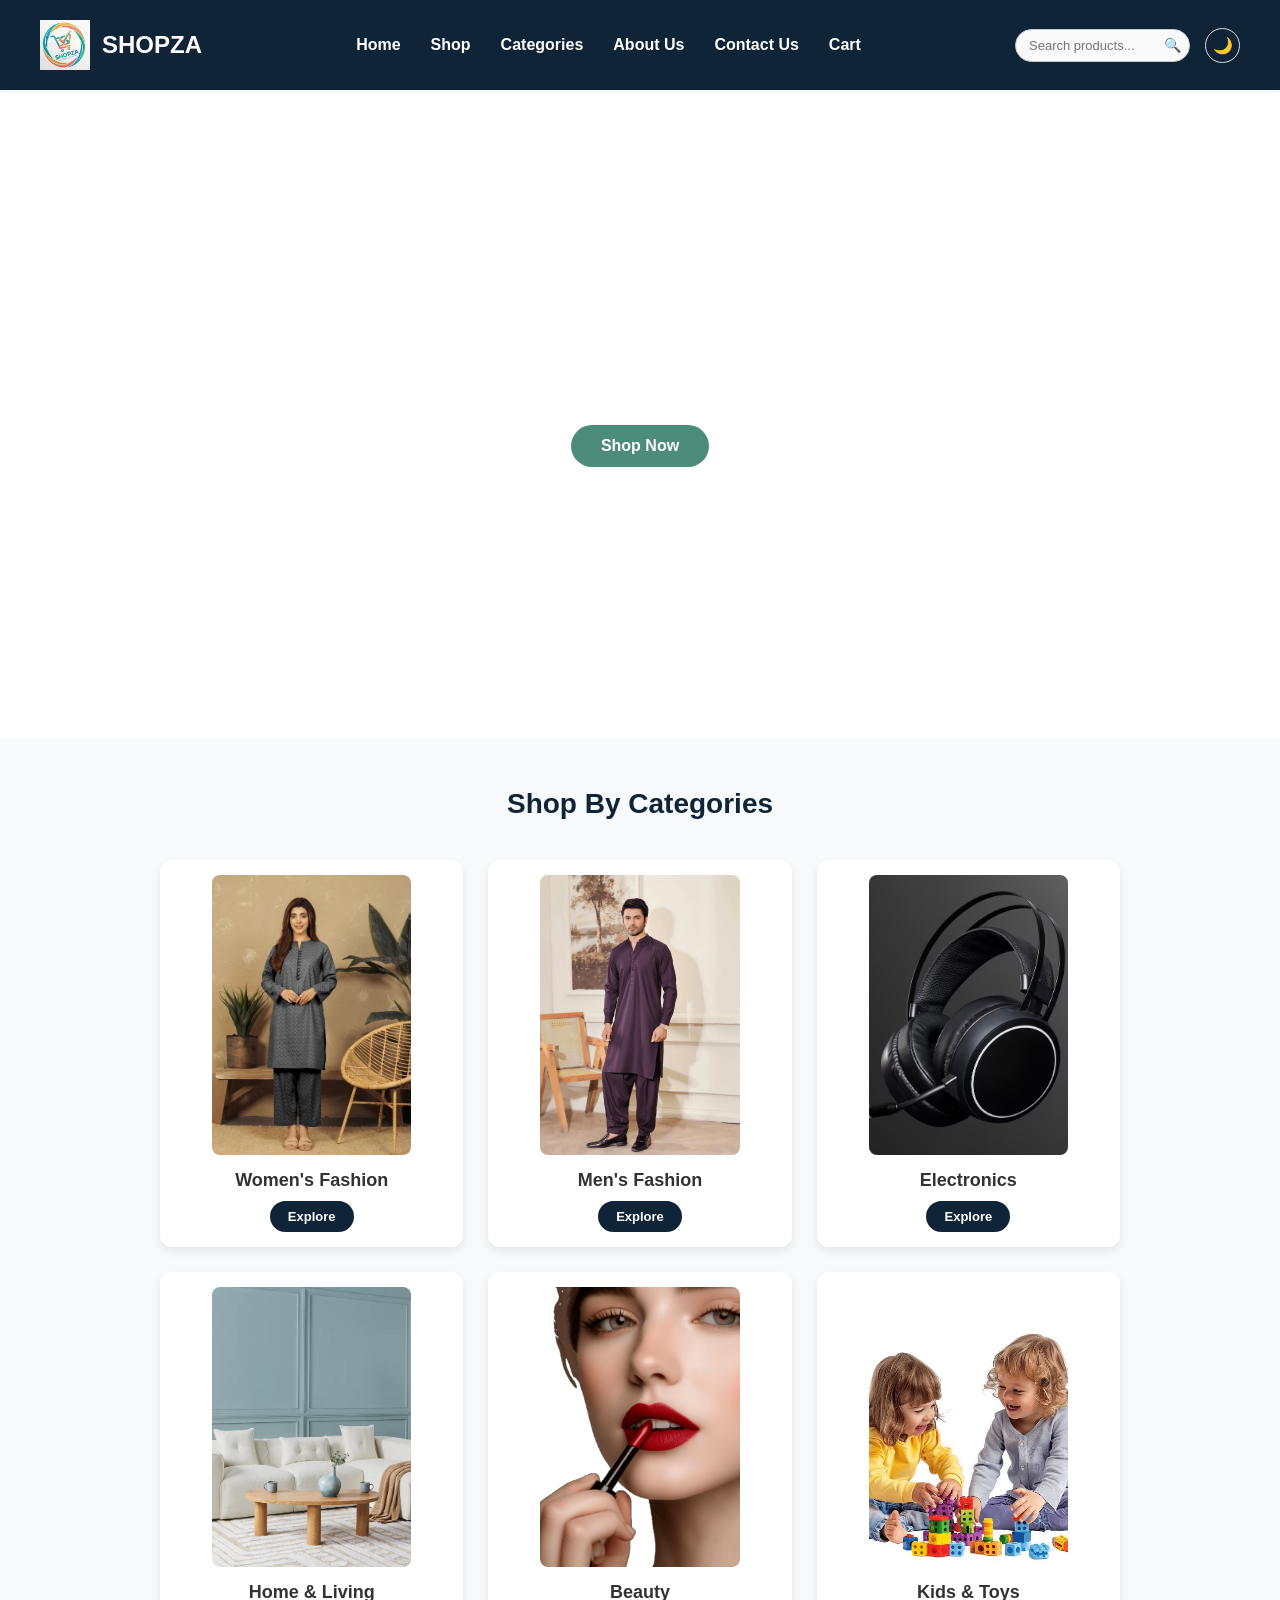
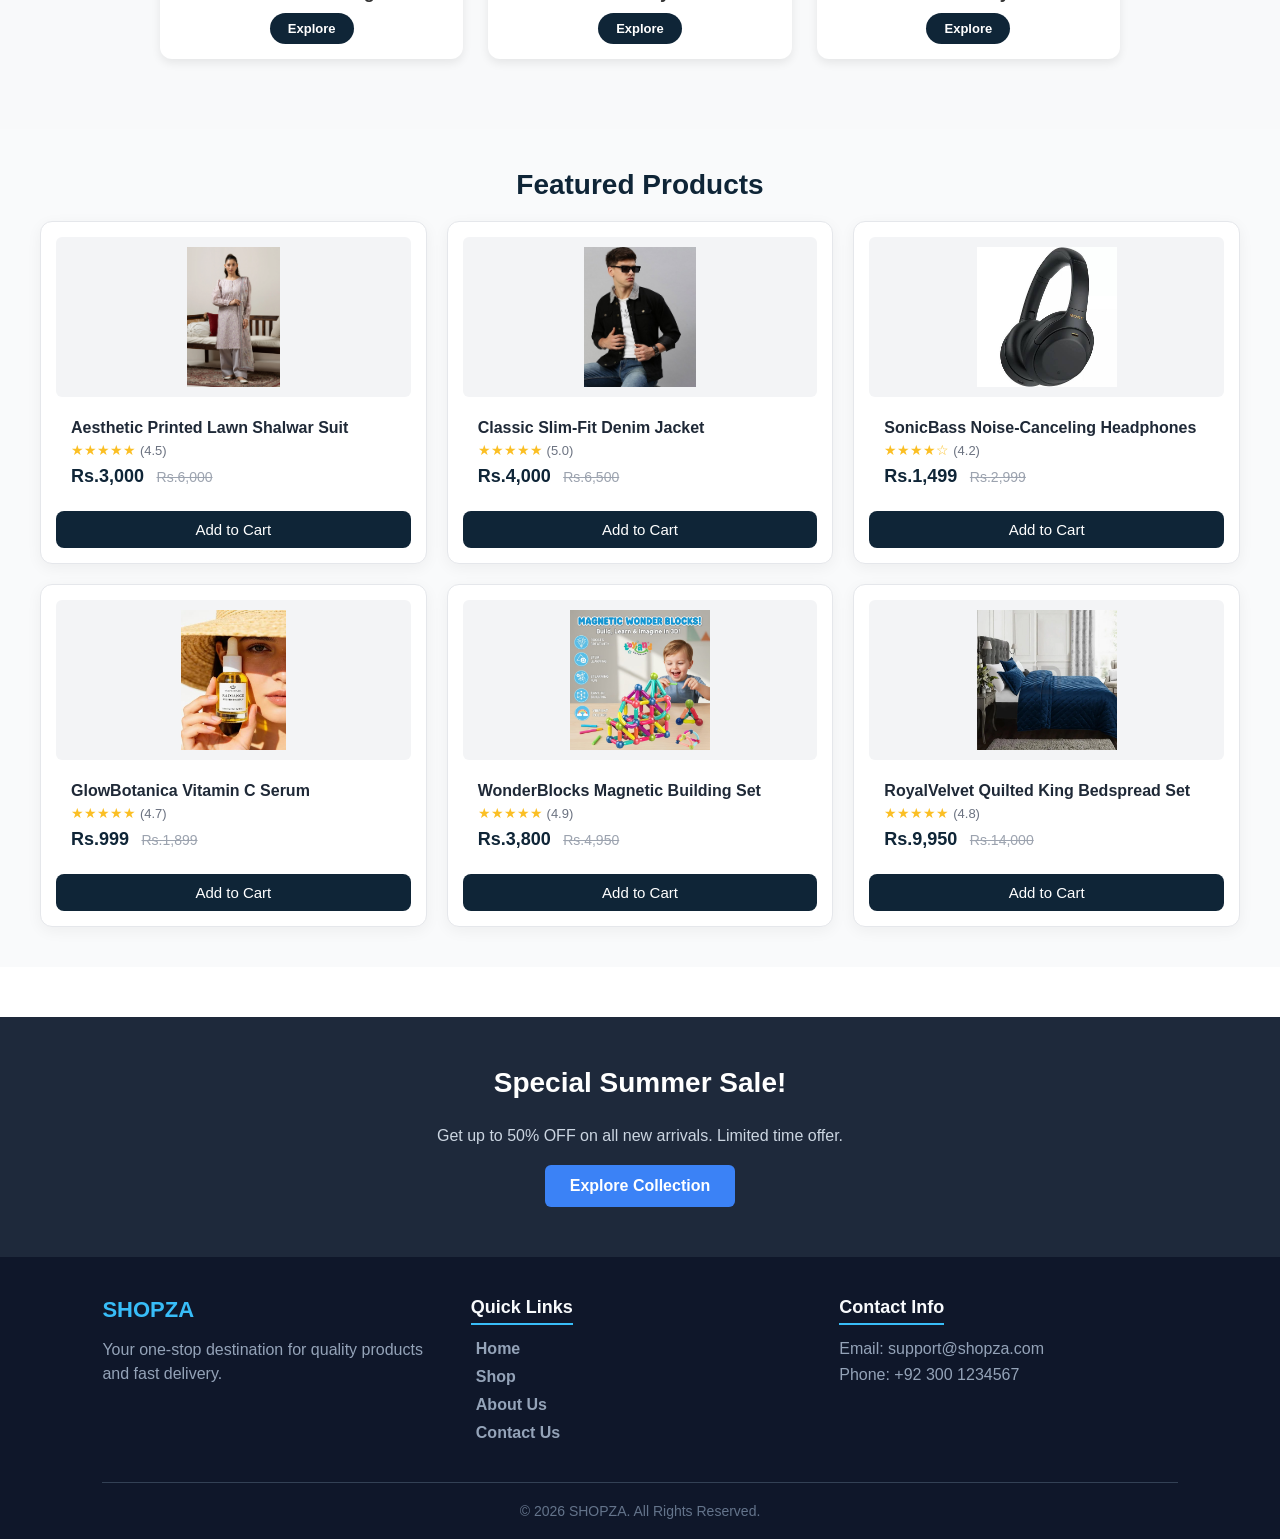
==== index.html @ 0bf4da00 "Add files via upload" ====
<! DOCTYPE html>
<html lang="en">
    <head>
<meta charset="UTF-8">
  <meta name="viewport" content="width=device-width, initial-scale=1.0">
   <title> Online Shopping Website</title>
  <link rel="stylesheet" href="style.css">
  </head>
  <body>
    <header>
        <div id="header">
        <div class="logo-container"> <img src="./Pictures/logo1.jpg" alt="" width="50px" height="50px">
         <h3 id="logo-name">SHOPZA</h3>
        </div>
        <!-- Navbar Code -->
<nav class="navbar">
    <div class="nav-links">
        <a href="index.html">Home</a>
<a href="shop/shop.html">Shop</a>
        
        <!-- Dropdown Menu -->
        <div class="dropdown">
            <a href="#" class="dropbtn">Categories</a>
            <div class="dropdown-content">
                <a href="shop/shop.html?category=women">Women Fashion</a>
<a href="shop/shop.html?category=men">Men Fashion</a>
<a href="shop/shop.html?category=electronics">Electronics</a>
<a href="shop/shop.html?category=home">Home and Living</a>
<a href="shop/shop.html?category=beauty">Beauty</a>
<a href="shop/shop.html?category=kids">Kids & Toys</a>
            </div>
        </div>

        <a href="about/about.html">About Us</a>
<a href="contact/contact.html">Contact Us</a>
<a href="cart/cart.html">Cart</a>
    </div>
</nav>
             
            

        <div class="nav-actions">
        <div class="search-box">
            <input type="text" placeholder="Search products...">
            <button type="button">🔍</button>
        </div>
        <button id="theme-toggle" class="theme-btn">🌙</button>
        
    </div>
    </header>
    <br>
       <section class="hero-slider">
        <div class="slide" style="background-image: url('Pictures/hero_image2.png');"></div>
        <div class="slide" style="background-image: url('Pictures/slider.jfif');"></div>
        
        <div class="hero-content">
            <h1>Welcome to SHOPZA</h1>
            <p>Explore top trends in Fashion, Electronics, Beauty, Home & Toys.</p>
            <a href="shop/shop.html" class="hero-btn">Shop Now</a>
        </div>
    </section>
        <!-- Featured Categories Section -->
<section class="categories-section">
    <h2 class="section-title">Shop By Categories</h2>
    <div class="categories-container">
        
        <div class="category-card">
            <img src="Pictures/women fashion.webp" alt="">
            <h3>Women's Fashion</h3>
            <a href="shop/shop.html" class="cat-btn">Explore</a>
        </div>

        <div class="category-card">
            <img src="./Pictures/men fashion.webp" alt="Men Fashion">
            <h3>Men's Fashion</h3>
            <a href="shop/shop.html" class="cat-btn">Explore</a>
        </div>

        <div class="category-card">
            <img src="./Pictures/black-headphones-digital-device_53876-96805.png" alt="Electronics">
            <h3>Electronics</h3>
            <a href="shop/shop.html" class="cat-btn">Explore</a>
        </div>

        <div class="category-card">
            <img src="./Pictures/home.webp" alt="Home and Living">
            <h3>Home & Living</h3>
            <a href="shop/shop.html" class="cat-btn">Explore</a>
        </div>

        <div class="category-card">
            <img src="./Pictures/beauty2.png" alt="Beauty">
            <h3>Beauty</h3>
            <a href="shop/shop.html" class="cat-btn">Explore</a>
        </div>

        <div class="category-card">
            <img src="./Pictures/kids and toys.jfif" alt="Kids & Toys">
            <h3>Kids & Toys</h3>
            <a href="shop/shop.html" class="cat-btn">Explore</a>
        </div>

    </div>
</section>

<!-- Featured Products Section -->
<section class="products-section">
    <h2 class="section-title">Featured Products</h2>
    <div class="products-container">
        
        <!-- Product Card 1 -->
        <div class="product-card" id="product-1">
            <img src="./Pictures/women kurti2.webp" alt="">
            <div class="product-info">
                <h3>Aesthetic Printed Lawn Shalwar Suit</h3>
                <p class="rating">★★★★★ <span>(4.5)</span></p>
                <div class="price-box">
                    <span class="price">Rs.3,000</span>
                    <span class="old-price">Rs.6,000</span>
                </div>
            </div>
            <button class="add-to-cart-btn add-btn" onclick="addToCart('product-1')">Add to Cart</button>
            <div class="counter-control" style="display: none; align-items: center; justify-content: space-between; background: #0f2537; border-radius: 8px; padding: 5px 10px; margin-top: 10px;">
                <button onclick="updateQty('product-1', -1)" style="background: none; border: none; color: #fff; font-size: 18px; cursor: pointer;">-</button>
                <span class="qty" style="font-weight: bold; font-size: 16px; color: #fff;">1</span>
                <button onclick="updateQty('product-1', 1)" style="background: none; border: none; color: #fff; font-size: 18px; cursor: pointer;">+</button>
            </div>
        </div>

        <!-- Product Card 2 -->
        <div class="product-card" id="product-2">
            <img src="./Pictures/men jacket.jpg" alt="">
            <div class="product-info">
                <h3>Classic Slim-Fit Denim Jacket</h3>
                <p class="rating">★★★★★ <span>(5.0)</span></p>
                <div class="price-box">
                    <span class="price">Rs.4,000</span>
                    <span class="old-price">Rs.6,500</span>
                </div>
            </div>
            <button class="add-to-cart-btn add-btn" onclick="addToCart('product-2')">Add to Cart</button>
            <div class="counter-control" style="display: none; align-items: center; justify-content: space-between; background: #0f2537; border-radius: 8px; padding: 5px 10px; margin-top: 10px;">
                <button onclick="updateQty('product-2', -1)" style="background: none; border: none; color: #fff; font-size: 18px; cursor: pointer;">-</button>
                <span class="qty" style="font-weight: bold; font-size: 16px; color: #fff;">1</span>
                <button onclick="updateQty('product-2', 1)" style="background: none; border: none; color: #fff; font-size: 18px; cursor: pointer;">+</button>
            </div>
        </div>

        <!-- Product Card 3 -->
        <div class="product-card" id="product-3">
            <img src="./Pictures/headphone.jfif" alt="">
            <div class="product-info">
                <h3>SonicBass Noise-Canceling Headphones</h3>
                <p class="rating">★★★★☆ <span>(4.2)</span></p>
                <div class="price-box">
                    <span class="price">Rs.1,499</span>
                    <span class="old-price">Rs.2,999</span>
                </div>
            </div>
            <button class="add-to-cart-btn add-btn" onclick="addToCart('product-3')">Add to Cart</button>
            <div class="counter-control" style="display: none; align-items: center; justify-content: space-between; background: #0f2537; border-radius: 8px; padding: 5px 10px; margin-top: 10px;">
                <button onclick="updateQty('product-3', -1)" style="background: none; border: none; color: #fff; font-size: 18px; cursor: pointer;">-</button>
                <span class="qty" style="font-weight: bold; font-size: 16px; color: #fff;">1</span>
                <button onclick="updateQty('product-3', 1)" style="background: none; border: none; color: #fff; font-size: 18px; cursor: pointer;">+</button>
            </div>
        </div>

        <!-- Product Card 4 -->
        <div class="product-card" id="product-4">
            <img src="./Pictures/serum.jfif" alt="">
            <div class="product-info">
                <h3>GlowBotanica Vitamin C Serum</h3>
                <p class="rating">★★★★★ <span>(4.7)</span></p>
                <div class="price-box">
                    <span class="price">Rs.999</span>
                    <span class="old-price">Rs.1,899</span>
                </div>
            </div>
            <button class="add-to-cart-btn add-btn" onclick="addToCart('product-4')">Add to Cart</button>
            <div class="counter-control" style="display: none; align-items: center; justify-content: space-between; background: #0f2537; border-radius: 8px; padding: 5px 10px; margin-top: 10px;">
                <button onclick="updateQty('product-4', -1)" style="background: none; border: none; color: #fff; font-size: 18px; cursor: pointer;">-</button>
                <span class="qty" style="font-weight: bold; font-size: 16px; color: #fff;">1</span>
                <button onclick="updateQty('product-4', 1)" style="background: none; border: none; color: #fff; font-size: 18px; cursor: pointer;">+</button>
            </div>
        </div>

        <!-- Product Card 5 -->
        <div class="product-card" id="product-5">
            <img src="./Pictures/magnet toy.jpg" alt="">
            <div class="product-info">
                <h3>WonderBlocks Magnetic Building Set</h3>
                <p class="rating">★★★★★ <span>(4.9)</span></p>
                <div class="price-box">
                    <span class="price">Rs.3,800</span>
                    <span class="old-price">Rs.4,950</span>
                </div>
            </div>
            <button class="add-to-cart-btn add-btn" onclick="addToCart('product-5')">Add to Cart</button>
            <div class="counter-control" style="display: none; align-items: center; justify-content: space-between; background: #0f2537; border-radius: 8px; padding: 5px 10px; margin-top: 10px;">
                <button onclick="updateQty('product-5', -1)" style="background: none; border: none; color: #fff; font-size: 18px; cursor: pointer;">-</button>
                <span class="qty" style="font-weight: bold; font-size: 16px; color: #fff;">1</span>
                <button onclick="updateQty('product-5', 1)" style="background: none; border: none; color: #fff; font-size: 18px; cursor: pointer;">+</button>
            </div>
        </div>

        <!-- Product Card 6 (Bed / Home Living) -->
        <div class="product-card" id="product-6">
            <img src="./Pictures/bed.webp" alt="">
            <div class="product-info">
                <h3>RoyalVelvet Quilted King Bedspread Set</h3>
                <p class="rating">★★★★★ <span>(4.8)</span></p>
                <div class="price-box">
                    <span class="price">Rs.9,950</span>
                    <span class="old-price">Rs.14,000</span>
                </div>
            </div>
            <button class="add-to-cart-btn add-btn" onclick="addToCart('product-6')">Add to Cart</button>
            <div class="counter-control" style="display: none; align-items: center; justify-content: space-between; background: #0f2537; border-radius: 8px; padding: 5px 10px; margin-top: 10px;">
                <button onclick="updateQty('product-6', -1)" style="background: none; border: none; color: #fff; font-size: 18px; cursor: pointer;">-</button>
                <span class="qty" style="font-weight: bold; font-size: 16px; color: #fff;">1</span>
                <button onclick="updateQty('product-6', 1)" style="background: none; border: none; color: #fff; font-size: 18px; cursor: pointer;">+</button>
            </div>
        </div>

    </div>
</section>
<section class="promo-banner">
    <div class="promo-content">
        <h2>Special Summer Sale!</h2>
        <br>
        <p>Get up to 50% OFF on all new arrivals. Limited time offer.</p>
        <a href="shop/shop.html" class="promo-btn">Explore Collection</a>
    </div>
</section>
<footer class="footer">
    <div class="footer-container">
        <div class="footer-about">
            <h3>SHOPZA</h3>
            <p>Your one-stop destination for quality products and fast delivery.</p>
        </div>
        <div class="footer-links">
            <h4>Quick Links</h4>
            <ul>
                <li><a href="index.html">Home</a></li>
<li><a href="shop/shop.html">Shop</a></li>
<li><a href="about/about.html">About Us</a></li>
<li><a href="contact/contact.html">Contact Us</a></li>
            </ul>
        </div>
        <div class="footer-contact">
            <h4>Contact Info</h4>
            <p>Email: support@shopza.com</p>
            <p>Phone: +92 300 1234567</p>
        </div>
    </div>
    <div class="footer-bottom">
        <p>&copy; 2026 SHOPZA. All Rights Reserved.</p>
    </div>
</footer>



<script src="script.js"></script>

</body>
</html>
---- style.css ----
*{
    margin: 0;
    padding: 0;
    box-sizing: border-box;
}


body{
    font-family: Arial, Helvetica, sans-serif;
    margin: 0;
    padding: 0;
   
}
#header{
    background-color: #0F2537;
    color: black;
    width: 100%;
    height: 90px;
    align-items: center;
    display: flex;
    justify-content: space-between;
    padding: 0 40px;
    box-shadow: 0 2px 5px rgba(0,0,0,0.05);
}
#logo-name{
    margin: 0;
    color:#fffbfd;
    font-size: 24px;
    font-weight: bold;
}
.nav-links {
  display: flex;
  align-items: center;
  gap: 20px;
}

#h3{
    margin: 10;
    text-align: left;
    color: rgb(253, 252, 252);
}
.logo-container{
    display: flex;
    align-items: center;
    gap: 12px;
}

.nav-bar{
   
    display: flex;
    align-items: center;
}
a{
    text-decoration: none;
    color: rgb(254, 253, 253);
    padding: 5px;
    font-weight: 700;
    
}
a:hover{
    color:#4D8B7A;
}
.dropdown{
    display: inline-block;
    position: relative;
}
.dropdown-content{
    display: none;
    position: absolute;
    top: 100%;
    left: 0;
    background-color: #ffffff;
    min-width: 180px;
    box-shadow: 0px 8px 16px rgba( 0 0 0 0.15);
    z-index: 100;
    border-radius: 4px;
}
.dropdown-content a{
    display: block;
    padding: 10px 15px;
    color: #212529;
    font-weight: 500;
    white-space: nowrap;
}
.dropdown:hover .dropdown-content{
    display: block;
}
 .dropdown-content a:hover{
    background-color: #f8f9fa;
    color: #4D8B7A;
 }
 /* Right actions styling */
.nav-actions {
    display: flex;
    align-items: center;
    gap: 15px;
}

/* Search Box Styling */
.search-box {
    display: flex;
    align-items: center;
    border: 1px solid #ccc;
    border-radius: 20px;
    padding: 3px 8px;
    background-color: #f9f9f9;
}

.search-box input {
    border: none;
    outline: none;
    background: transparent;
    padding: 5px;
    font-size: 13px;
    width: 140px;
}

.search-box button {
    border: none;
    background: transparent;
    cursor: pointer;
    font-size: 14px;
}

/* Theme Toggle Button */
.theme-btn {
    background: none;
    border: 1px solid #ddd;
    border-radius: 50%;
    width: 35px;
    height: 35px;
    cursor: pointer;
    font-size: 16px;
    display: flex;
    align-items: center;
    justify-content: center;
    transition: 0.3s;
}

.theme-btn:hover {
    background-color: #f0f0f0;
}
/* Hero Slider Styles */
.hero-slider {
    position: relative;
    width: 100%;
    height: 70vh;
    overflow: hidden;
    display: flex;
    align-items: center;
    justify-content: center;
}

.hero-slider .slide {
    position: absolute;
    top: 0;
    left: 0;
    width: 100%;
    height: 100%;
    background-size: cover;
    background-position: center;
    opacity: 0;
    animation: fadeSlider 10s infinite;
    z-index: 1;
}

/* Slide Timing */
.hero-slider .slide:nth-child(1) {
    animation-delay: 0s;
}
.hero-slider .slide:nth-child(2) {
    animation-delay: 5s;
}

/* Text ko images ke upar rakhne ke liye */
.hero-slider .hero-content {
    position: relative;
    z-index: 2;
    text-align: center;
    color: #fff;
}

/* Animation Keyframes */
@keyframes fadeSlider {
    0% { opacity: 0; transform: scale(1); }
    10% { opacity: 1; }
    40% { opacity: 1; }
    50% { opacity: 0; transform: scale(1.05); }
    100% { opacity: 0; }
}

.hero-btn {
    background-color: #4D8B7A;
    color: white;
    padding: 12px 30px;
    text-decoration: none;
    font-size: 16px;
    font-weight: bold;
    border-radius: 25px;
    transition: 0.3s ease;
    display: inline-block;
}

.hero-btn:hover {
    background-color: #ffffff;
    color: #0F2537;
}
/* Categories Section Styling */
.categories-section {
    padding: 50px 8%;
    background-color: #f8f9fa;
    text-align: center;
}

.section-title {
    font-size: 28px;
    color: #0f2537;
    margin-bottom: 20px;
}
.categories-container {
    display: grid;
    grid-template-columns: repeat(3, 1fr);
    gap: 25px;
    max-width: 1000px;
    margin: 0 auto;
    padding: 20px;

   
}

.category-card {
    display: flex;
    flex-direction: column;
    align-items: center;
    justify-content: space-between;
    background: #ffffff;
    border-radius: 12px;
    padding: 15px;
    height: 100%;
    box-shadow: 0 4px 10px rgba(0,0,0,0.08);
    transition: transform 0.3s ease, box-shadow 0.3s ease;
}

.category-card:hover {
    transform: translateY(-8px);
    box-shadow: 0 8px 20px rgba(0,0,0,0.15);
}

.category-card img {
    width: 73%;
    height: 280px;
    object-fit: cover;
    
    border-radius: 8px;
}

.category-card h3 {
    font-size: 18px;
    color: #333;
    margin: 15px 0 10px;
}

.cat-btn {
    display: inline-block;
    padding: 8px 18px;
    background-color: #0F2537;
    color: #fff;
    text-decoration: none;
    border-radius: 20px;
    font-size: 13px;
    transition: 0.3s;
}

.cat-btn:hover {
    background-color: #4D8B7A;
}

.products-section {
    padding: 40px 3%;
    background-color: #f9fafb;
    text-align: center;
}
.products-container {
    display: grid;
    grid-template-columns: repeat(3, 1fr);
    gap: 20px;
    max-width: 1200px;
    margin-left: auto;
    margin-right: auto;
}

.product-card {
    background: #ffffff;
    border-radius: 12px;
    overflow: hidden;
    border: 1px solid #e5e7eb;
    box-shadow: 0 4px 15px rgba(0, 0, 0, 0.05);
    transition: transform 0.3s ease, box-shadow 0.3s ease;
    text-align: left;
    padding: 15px;
    display: flex;
    flex-direction: column;
    justify-content: space-between;
}



.product-card:hover {
    transform: translateY(-8px);
    box-shadow: 0 12px 25px rgba(0, 0, 0, 0.12);
}

.product-card img {
    border-radius: 6px;
    width: 100%;
    height: 160px;
    object-fit: contain;
    object-position: center;
    background-color: #f3f4f6;
    padding: 10px;
}

.product-info {
    padding: 12px 15px; /* Padding kam ki hai */
    display: flex;
    flex-direction: column;
    flex-grow: 1;
}

.product-info h3 {
    font-size: 16px;
    color: #1f2937;
    margin: 10px 0 5px 0;
}

.rating {
    font-size: 14px;
    color: #fbbf24;
    margin-bottom: 8px;
}

.rating span {
    color: #6b7280;
    font-size: 13px;
}

.price-box {
    margin-bottom: 12px;
}

.price {
    font-size: 18px;
    font-weight: bold;
    color: #0f2537;
    margin-right: 8px;
}

.old-price {
    font-size: 14px;
    text-decoration: line-through;
    color: #9ca3af;
}

.add-to-cart-btn {
    width: 100%;
    background-color: #0f2537;
    color: #ffffff;
    border: none;
    border-radius: 8px;
    padding: 10px;
    font-size: 15px;
    cursor: pointer;
    transition: background-color 0.3s ease;
}
.add-to-cart-btn:hover {
    background-color: #4D8B7A;
}

.add-to-cart-btn:active {
    transform: scale(0.98);
}
.promo-banner{
    text-align: center;

}
.promo-content{
    text-align: center;
}
/* Promotional Banner Styling */
.promo-banner {
  background-color: #1e293b;
  color: #ffffff;
  text-align: center;
  padding: 50px 20px;
  margin: 50px 0 0 0;
}

.promo-content h2 {
  font-size: 28px;
  margin-bottom: 10px;
}

.promo-content p {
  font-size: 16px;
  margin-bottom: 20px;
  color: #cbd5e1;
}

.promo-btn {
  display: inline-block;
  background-color: #3b82f6;
  color: #ffffff;
  padding: 12px 25px;
  border-radius: 6px;
  text-decoration: none;
  font-weight: bold;
  transition: background 0.3s;
}

.promo-btn:hover {
  background-color: #2563eb;
}

/* Footer Section Styling */
.footer {
  background-color: #0f172a;
  color: #f8fafc;
  padding: 40px 8% 20px;
}

.footer-container {
  display: flex;
  justify-content: space-between;
  flex-wrap: wrap;
  gap: 30px;
  margin-bottom: 30px;
}

.footer-about, .footer-links, .footer-contact {
  flex: 1;
  min-width: 220px;
}

.footer-about h3 {
  font-size: 22px;
  margin-bottom: 15px;
  color: #38bdf8;
}

.footer-about p {
  color: #94a3b8;
  line-height: 1.5;
}

.footer-links h4, .footer-contact h4 {
  font-size: 18px;
  margin-bottom: 15px;
  border-bottom: 2px solid #38bdf8;
  display: inline-block;
  padding-bottom: 5px;
}

.footer-links ul {
  list-style: none;
  padding: 0;
}

.footer-links ul li {
  margin-bottom: 10px;
}

.footer-links ul li a {
  color: #94a3b8;
  text-decoration: none;
  transition: color 0.3s;
}

.footer-links ul li a:hover {
  color: #ffffff;
}

.footer-contact p {
  color: #94a3b8;
  margin-bottom: 8px;
}

.footer-bottom {
  text-align: center;
  padding-top: 20px;
  border-top: 1px solid #334155;
  color: #64748b;
  font-size: 14px;
}
#toast-notification {
    position: fixed;
    bottom: 30px;
    right: 30px;
    background-color: #0F2537;
    color: #ffffff;
    padding: 12px 24px;
    border-radius: 8px;
    box-shadow: 0 5px 15px rgba(0,0,0,0.2);
    font-size: 14px;
    font-weight: 600;
    z-index: 1000;
    opacity: 0;
    visibility: hidden;
    transition: opacity 0.3s ease, visibility 0.3s ease, transform 0.3s ease;
    transform: translateY(20px);
}

#toast-notification.show {
    opacity: 1;
    visibility: visible;
    transform: translateY(0);
}
/* Dark Mode Styles */
body.dark-mode {
    background-color: #121212;
    color: #f3f4f6;
}

body.dark-mode header {
    background-color: #1e1e1e !important;
}

body.dark-mode .product-card {
    background: #1e1e1e;
    border-color: #333;
    color: #fff;
}

body.dark-mode .product-info h3 {
    color: #f3f4f6;
}

body.dark-mode .section-title {
    color: #f3f4f6;
}
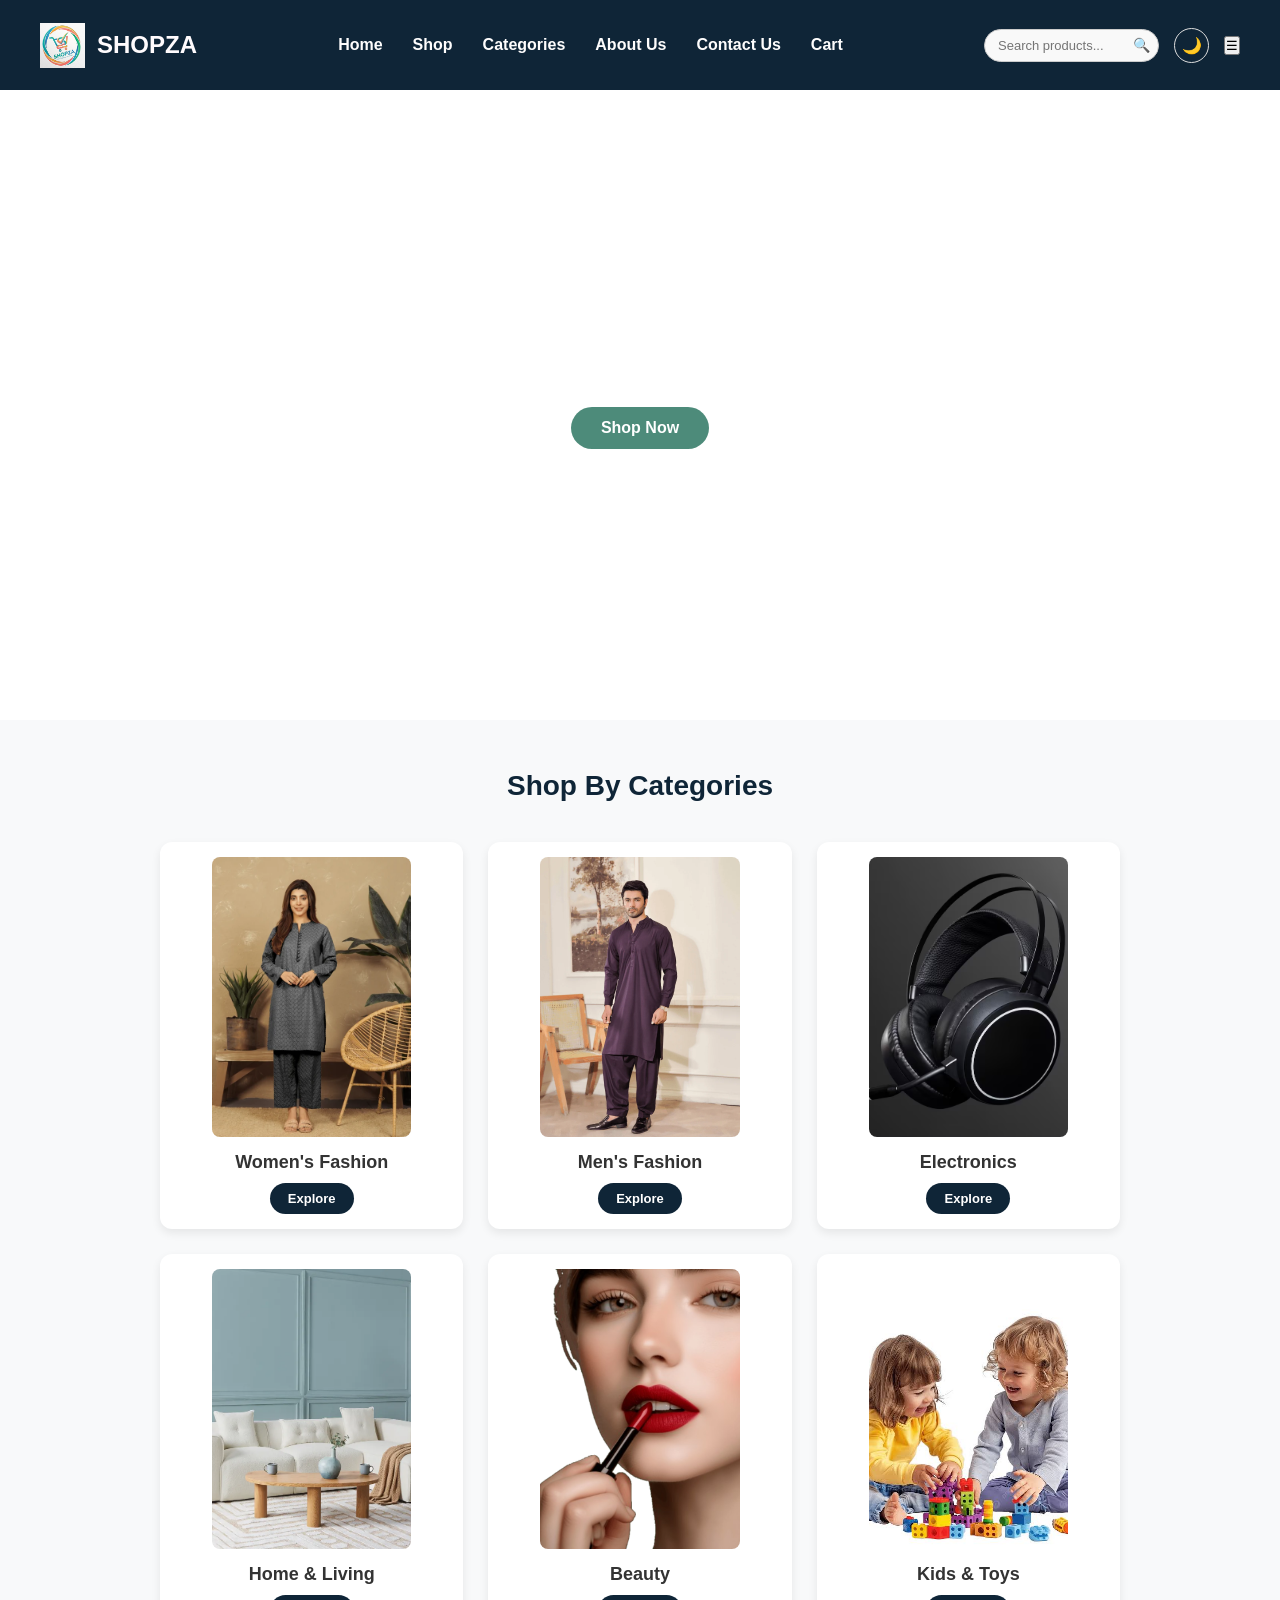
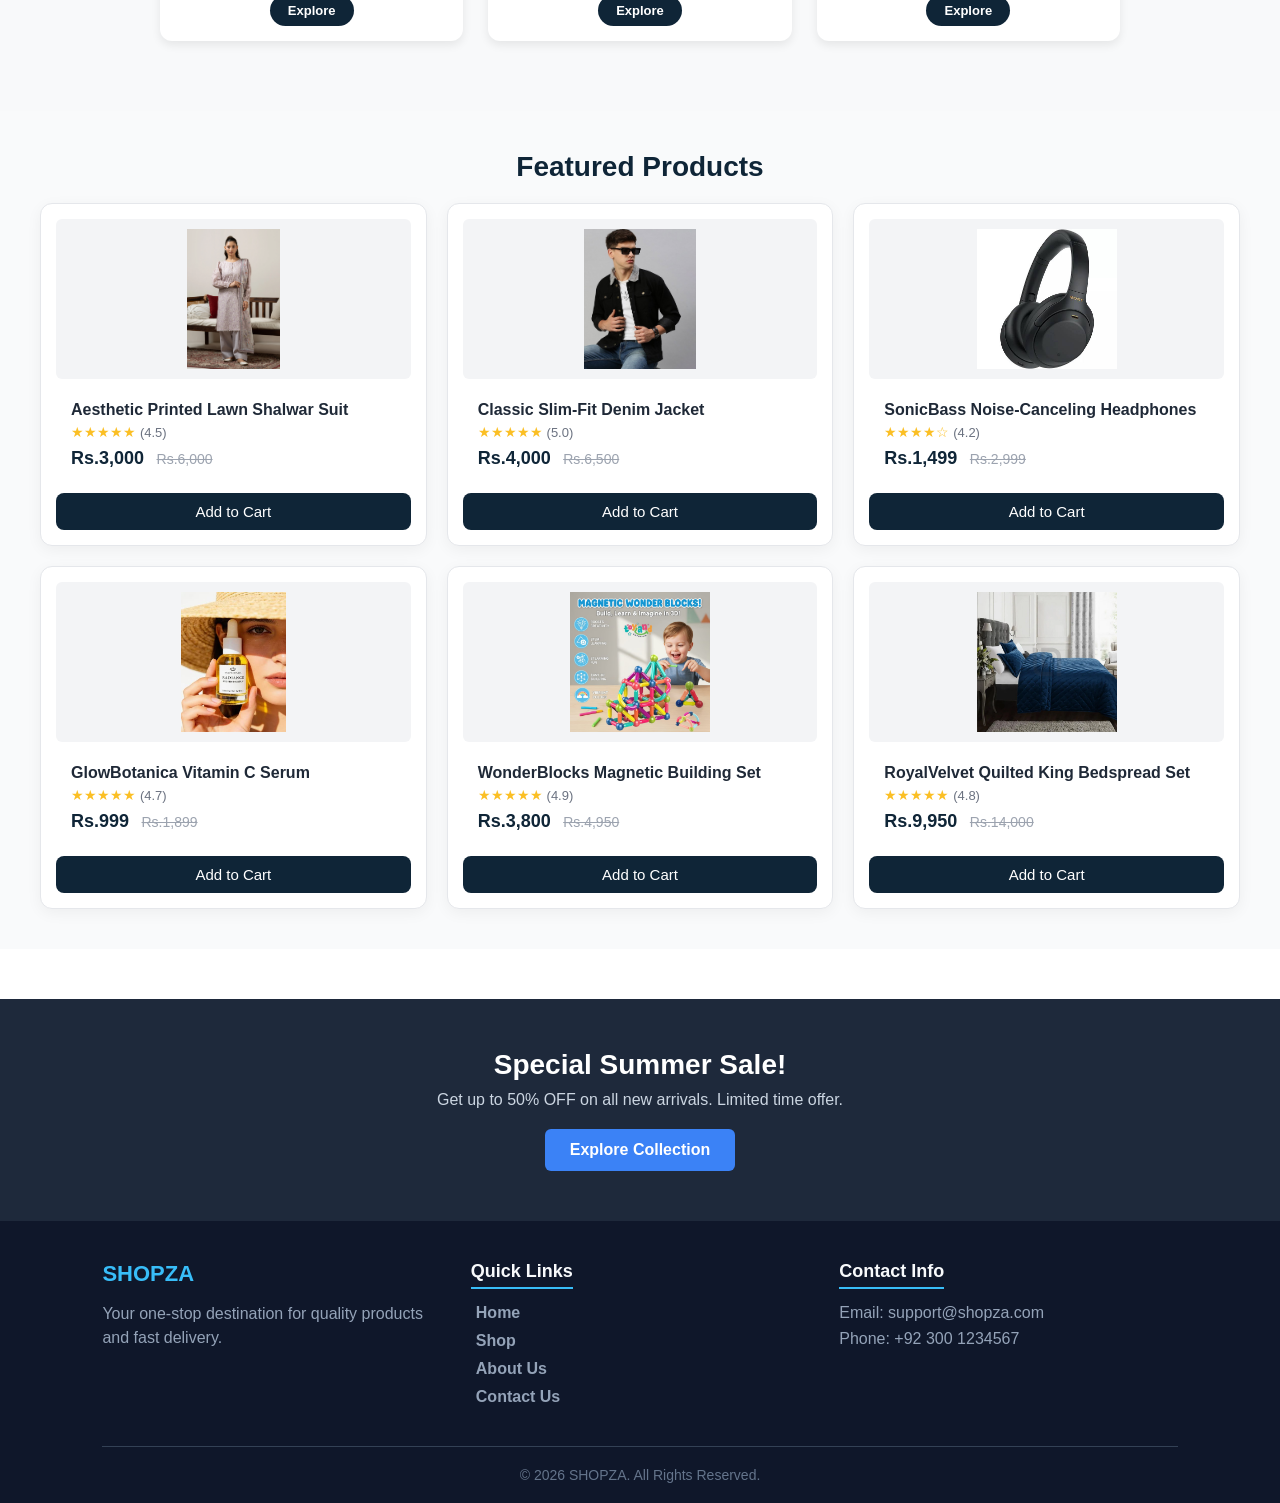
==== commit 6cd3f1a0: "Update index.html" ====
--- a/index.html
+++ b/index.html
@@ -1,266 +1,266 @@
-<! DOCTYPE html>
+<!DOCTYPE html>
 <html lang="en">
-    <head>
-<meta charset="UTF-8">
-  <meta name="viewport" content="width=device-width, initial-scale=1.0">
-   <title> Online Shopping Website</title>
-  <link rel="stylesheet" href="style.css">
-  </head>
-  <body>
+<head>
+    <meta charset="UTF-8">
+    <meta name="viewport" content="width=device-width, initial-scale=1.0">
+    <title>Online Shopping Website</title>
+    <link rel="stylesheet" href="style.css">
+</head>
+<body>
     <header>
         <div id="header">
-        <div class="logo-container"> <img src="./Pictures/logo1.jpg" alt="" width="50px" height="50px">
-         <h3 id="logo-name">SHOPZA</h3>
-        </div>
-        <!-- Navbar Code -->
-<nav class="navbar">
-    <div class="nav-links">
-        <a href="index.html">Home</a>
-<a href="shop/shop.html">Shop</a>
-        
-        <!-- Dropdown Menu -->
-        <div class="dropdown">
-            <a href="#" class="dropbtn">Categories</a>
-            <div class="dropdown-content">
-                <a href="shop/shop.html?category=women">Women Fashion</a>
-<a href="shop/shop.html?category=men">Men Fashion</a>
-<a href="shop/shop.html?category=electronics">Electronics</a>
-<a href="shop/shop.html?category=home">Home and Living</a>
-<a href="shop/shop.html?category=beauty">Beauty</a>
-<a href="shop/shop.html?category=kids">Kids & Toys</a>
-            </div>
-        </div>
-
-        <a href="about/about.html">About Us</a>
-<a href="contact/contact.html">Contact Us</a>
-<a href="cart/cart.html">Cart</a>
-    </div>
-</nav>
-             
-            
-
-        <div class="nav-actions">
-        <div class="search-box">
-            <input type="text" placeholder="Search products...">
-            <button type="button">🔍</button>
-        </div>
-        <button id="theme-toggle" class="theme-btn">🌙</button>
-        
-    </div>
+            <div class="logo-container">
+                <img src="./Pictures/logo1.jpg" alt="SHOPZA logo" width="50" height="50">
+                <h3 id="logo-name">SHOPZA</h3>
+            </div>
+
+            <!-- Navbar -->
+            <nav class="navbar" id="main-nav">
+                <div class="nav-links">
+                    <a href="index.html">Home</a>
+                    <a href="Shop/shop.html">Shop</a>
+
+                    <!-- Dropdown Menu -->
+                    <div class="dropdown">
+                        <a href="#" class="dropbtn">Categories</a>
+                        <div class="dropdown-content">
+                            <a href="Shop/shop.html?category=women">Women Fashion</a>
+                            <a href="Shop/shop.html?category=men">Men Fashion</a>
+                            <a href="Shop/shop.html?category=electronics">Electronics</a>
+                            <a href="Shop/shop.html?category=home">Home and Living</a>
+                            <a href="Shop/shop.html?category=beauty">Beauty</a>
+                            <a href="Shop/shop.html?category=kids">Kids &amp; Toys</a>
+                        </div>
+                    </div>
+
+                    <a href="About/about.html">About Us</a>
+                    <a href="Contact/contact.html">Contact Us</a>
+                    <a href="Cart/cart.html">Cart</a>
+                </div>
+            </nav>
+
+            <div class="nav-actions">
+                <div class="search-box">
+                    <input type="text" placeholder="Search products...">
+                    <button type="button" aria-label="Search">🔍</button>
+                </div>
+                <button id="theme-toggle" class="theme-btn" aria-label="Toggle dark mode">🌙</button>
+                <button id="menu-toggle" class="menu-btn" aria-label="Open menu" aria-expanded="false">☰</button>
+            </div>
+        </div>
     </header>
-    <br>
-       <section class="hero-slider">
+
+    <section class="hero-slider">
         <div class="slide" style="background-image: url('Pictures/hero_image2.png');"></div>
         <div class="slide" style="background-image: url('Pictures/slider.jfif');"></div>
-        
+
         <div class="hero-content">
             <h1>Welcome to SHOPZA</h1>
-            <p>Explore top trends in Fashion, Electronics, Beauty, Home & Toys.</p>
-            <a href="shop/shop.html" class="hero-btn">Shop Now</a>
-        </div>
-    </section>
-        <!-- Featured Categories Section -->
-<section class="categories-section">
-    <h2 class="section-title">Shop By Categories</h2>
-    <div class="categories-container">
-        
-        <div class="category-card">
-            <img src="Pictures/women fashion.webp" alt="">
-            <h3>Women's Fashion</h3>
-            <a href="shop/shop.html" class="cat-btn">Explore</a>
-        </div>
-
-        <div class="category-card">
-            <img src="./Pictures/men fashion.webp" alt="Men Fashion">
-            <h3>Men's Fashion</h3>
-            <a href="shop/shop.html" class="cat-btn">Explore</a>
-        </div>
-
-        <div class="category-card">
-            <img src="./Pictures/black-headphones-digital-device_53876-96805.png" alt="Electronics">
-            <h3>Electronics</h3>
-            <a href="shop/shop.html" class="cat-btn">Explore</a>
-        </div>
-
-        <div class="category-card">
-            <img src="./Pictures/home.webp" alt="Home and Living">
-            <h3>Home & Living</h3>
-            <a href="shop/shop.html" class="cat-btn">Explore</a>
-        </div>
-
-        <div class="category-card">
-            <img src="./Pictures/beauty2.png" alt="Beauty">
-            <h3>Beauty</h3>
-            <a href="shop/shop.html" class="cat-btn">Explore</a>
-        </div>
-
-        <div class="category-card">
-            <img src="./Pictures/kids and toys.jfif" alt="Kids & Toys">
-            <h3>Kids & Toys</h3>
-            <a href="shop/shop.html" class="cat-btn">Explore</a>
-        </div>
-
-    </div>
-</section>
-
-<!-- Featured Products Section -->
-<section class="products-section">
-    <h2 class="section-title">Featured Products</h2>
-    <div class="products-container">
-        
-        <!-- Product Card 1 -->
-        <div class="product-card" id="product-1">
-            <img src="./Pictures/women kurti2.webp" alt="">
-            <div class="product-info">
-                <h3>Aesthetic Printed Lawn Shalwar Suit</h3>
-                <p class="rating">★★★★★ <span>(4.5)</span></p>
-                <div class="price-box">
-                    <span class="price">Rs.3,000</span>
-                    <span class="old-price">Rs.6,000</span>
-                </div>
-            </div>
-            <button class="add-to-cart-btn add-btn" onclick="addToCart('product-1')">Add to Cart</button>
-            <div class="counter-control" style="display: none; align-items: center; justify-content: space-between; background: #0f2537; border-radius: 8px; padding: 5px 10px; margin-top: 10px;">
-                <button onclick="updateQty('product-1', -1)" style="background: none; border: none; color: #fff; font-size: 18px; cursor: pointer;">-</button>
-                <span class="qty" style="font-weight: bold; font-size: 16px; color: #fff;">1</span>
-                <button onclick="updateQty('product-1', 1)" style="background: none; border: none; color: #fff; font-size: 18px; cursor: pointer;">+</button>
-            </div>
-        </div>
-
-        <!-- Product Card 2 -->
-        <div class="product-card" id="product-2">
-            <img src="./Pictures/men jacket.jpg" alt="">
-            <div class="product-info">
-                <h3>Classic Slim-Fit Denim Jacket</h3>
-                <p class="rating">★★★★★ <span>(5.0)</span></p>
-                <div class="price-box">
-                    <span class="price">Rs.4,000</span>
-                    <span class="old-price">Rs.6,500</span>
-                </div>
-            </div>
-            <button class="add-to-cart-btn add-btn" onclick="addToCart('product-2')">Add to Cart</button>
-            <div class="counter-control" style="display: none; align-items: center; justify-content: space-between; background: #0f2537; border-radius: 8px; padding: 5px 10px; margin-top: 10px;">
-                <button onclick="updateQty('product-2', -1)" style="background: none; border: none; color: #fff; font-size: 18px; cursor: pointer;">-</button>
-                <span class="qty" style="font-weight: bold; font-size: 16px; color: #fff;">1</span>
-                <button onclick="updateQty('product-2', 1)" style="background: none; border: none; color: #fff; font-size: 18px; cursor: pointer;">+</button>
-            </div>
-        </div>
-
-        <!-- Product Card 3 -->
-        <div class="product-card" id="product-3">
-            <img src="./Pictures/headphone.jfif" alt="">
-            <div class="product-info">
-                <h3>SonicBass Noise-Canceling Headphones</h3>
-                <p class="rating">★★★★☆ <span>(4.2)</span></p>
-                <div class="price-box">
-                    <span class="price">Rs.1,499</span>
-                    <span class="old-price">Rs.2,999</span>
-                </div>
-            </div>
-            <button class="add-to-cart-btn add-btn" onclick="addToCart('product-3')">Add to Cart</button>
-            <div class="counter-control" style="display: none; align-items: center; justify-content: space-between; background: #0f2537; border-radius: 8px; padding: 5px 10px; margin-top: 10px;">
-                <button onclick="updateQty('product-3', -1)" style="background: none; border: none; color: #fff; font-size: 18px; cursor: pointer;">-</button>
-                <span class="qty" style="font-weight: bold; font-size: 16px; color: #fff;">1</span>
-                <button onclick="updateQty('product-3', 1)" style="background: none; border: none; color: #fff; font-size: 18px; cursor: pointer;">+</button>
-            </div>
-        </div>
-
-        <!-- Product Card 4 -->
-        <div class="product-card" id="product-4">
-            <img src="./Pictures/serum.jfif" alt="">
-            <div class="product-info">
-                <h3>GlowBotanica Vitamin C Serum</h3>
-                <p class="rating">★★★★★ <span>(4.7)</span></p>
-                <div class="price-box">
-                    <span class="price">Rs.999</span>
-                    <span class="old-price">Rs.1,899</span>
-                </div>
-            </div>
-            <button class="add-to-cart-btn add-btn" onclick="addToCart('product-4')">Add to Cart</button>
-            <div class="counter-control" style="display: none; align-items: center; justify-content: space-between; background: #0f2537; border-radius: 8px; padding: 5px 10px; margin-top: 10px;">
-                <button onclick="updateQty('product-4', -1)" style="background: none; border: none; color: #fff; font-size: 18px; cursor: pointer;">-</button>
-                <span class="qty" style="font-weight: bold; font-size: 16px; color: #fff;">1</span>
-                <button onclick="updateQty('product-4', 1)" style="background: none; border: none; color: #fff; font-size: 18px; cursor: pointer;">+</button>
-            </div>
-        </div>
-
-        <!-- Product Card 5 -->
-        <div class="product-card" id="product-5">
-            <img src="./Pictures/magnet toy.jpg" alt="">
-            <div class="product-info">
-                <h3>WonderBlocks Magnetic Building Set</h3>
-                <p class="rating">★★★★★ <span>(4.9)</span></p>
-                <div class="price-box">
-                    <span class="price">Rs.3,800</span>
-                    <span class="old-price">Rs.4,950</span>
-                </div>
-            </div>
-            <button class="add-to-cart-btn add-btn" onclick="addToCart('product-5')">Add to Cart</button>
-            <div class="counter-control" style="display: none; align-items: center; justify-content: space-between; background: #0f2537; border-radius: 8px; padding: 5px 10px; margin-top: 10px;">
-                <button onclick="updateQty('product-5', -1)" style="background: none; border: none; color: #fff; font-size: 18px; cursor: pointer;">-</button>
-                <span class="qty" style="font-weight: bold; font-size: 16px; color: #fff;">1</span>
-                <button onclick="updateQty('product-5', 1)" style="background: none; border: none; color: #fff; font-size: 18px; cursor: pointer;">+</button>
-            </div>
-        </div>
-
-        <!-- Product Card 6 (Bed / Home Living) -->
-        <div class="product-card" id="product-6">
-            <img src="./Pictures/bed.webp" alt="">
-            <div class="product-info">
-                <h3>RoyalVelvet Quilted King Bedspread Set</h3>
-                <p class="rating">★★★★★ <span>(4.8)</span></p>
-                <div class="price-box">
-                    <span class="price">Rs.9,950</span>
-                    <span class="old-price">Rs.14,000</span>
-                </div>
-            </div>
-            <button class="add-to-cart-btn add-btn" onclick="addToCart('product-6')">Add to Cart</button>
-            <div class="counter-control" style="display: none; align-items: center; justify-content: space-between; background: #0f2537; border-radius: 8px; padding: 5px 10px; margin-top: 10px;">
-                <button onclick="updateQty('product-6', -1)" style="background: none; border: none; color: #fff; font-size: 18px; cursor: pointer;">-</button>
-                <span class="qty" style="font-weight: bold; font-size: 16px; color: #fff;">1</span>
-                <button onclick="updateQty('product-6', 1)" style="background: none; border: none; color: #fff; font-size: 18px; cursor: pointer;">+</button>
-            </div>
-        </div>
-
-    </div>
-</section>
-<section class="promo-banner">
-    <div class="promo-content">
-        <h2>Special Summer Sale!</h2>
-        <br>
-        <p>Get up to 50% OFF on all new arrivals. Limited time offer.</p>
-        <a href="shop/shop.html" class="promo-btn">Explore Collection</a>
-    </div>
-</section>
-<footer class="footer">
-    <div class="footer-container">
-        <div class="footer-about">
-            <h3>SHOPZA</h3>
-            <p>Your one-stop destination for quality products and fast delivery.</p>
-        </div>
-        <div class="footer-links">
-            <h4>Quick Links</h4>
-            <ul>
-                <li><a href="index.html">Home</a></li>
-<li><a href="shop/shop.html">Shop</a></li>
-<li><a href="about/about.html">About Us</a></li>
-<li><a href="contact/contact.html">Contact Us</a></li>
-            </ul>
-        </div>
-        <div class="footer-contact">
-            <h4>Contact Info</h4>
-            <p>Email: support@shopza.com</p>
-            <p>Phone: +92 300 1234567</p>
-        </div>
-    </div>
-    <div class="footer-bottom">
-        <p>&copy; 2026 SHOPZA. All Rights Reserved.</p>
-    </div>
-</footer>
-
-
-
-<script src="script.js"></script>
-
+            <p>Explore top trends in Fashion, Electronics, Beauty, Home &amp; Toys.</p>
+            <a href="Shop/shop.html" class="hero-btn">Shop Now</a>
+        </div>
+    </section>
+
+    <!-- Featured Categories Section -->
+    <section class="categories-section">
+        <h2 class="section-title">Shop By Categories</h2>
+        <div class="categories-container">
+
+            <div class="category-card">
+                <img src="Pictures/women fashion.webp" alt="Women's Fashion">
+                <h3>Women's Fashion</h3>
+                <a href="Shop/shop.html?category=women" class="cat-btn">Explore</a>
+            </div>
+
+            <div class="category-card">
+                <img src="./Pictures/men fashion.webp" alt="Men Fashion">
+                <h3>Men's Fashion</h3>
+                <a href="Shop/shop.html?category=men" class="cat-btn">Explore</a>
+            </div>
+
+            <div class="category-card">
+                <img src="./Pictures/black-headphones-digital-device_53876-96805.png" alt="Electronics">
+                <h3>Electronics</h3>
+                <a href="Shop/shop.html?category=electronics" class="cat-btn">Explore</a>
+            </div>
+
+            <div class="category-card">
+                <img src="./Pictures/home.webp" alt="Home and Living">
+                <h3>Home &amp; Living</h3>
+                <a href="Shop/shop.html?category=home" class="cat-btn">Explore</a>
+            </div>
+
+            <div class="category-card">
+                <img src="./Pictures/beauty2.png" alt="Beauty">
+                <h3>Beauty</h3>
+                <a href="Shop/shop.html?category=beauty" class="cat-btn">Explore</a>
+            </div>
+
+            <div class="category-card">
+                <img src="./Pictures/kids and toys.jfif" alt="Kids &amp; Toys">
+                <h3>Kids &amp; Toys</h3>
+                <a href="Shop/shop.html?category=kids" class="cat-btn">Explore</a>
+            </div>
+
+        </div>
+    </section>
+
+    <!-- Featured Products Section -->
+    <section class="products-section">
+        <h2 class="section-title">Featured Products</h2>
+        <div class="products-container">
+
+            <!-- Product Card 1 -->
+            <div class="product-card" id="product-1">
+                <img src="./Pictures/women kurti2.webp" alt="Aesthetic Printed Lawn Shalwar Suit">
+                <div class="product-info">
+                    <h3>Aesthetic Printed Lawn Shalwar Suit</h3>
+                    <p class="rating">★★★★★ <span>(4.5)</span></p>
+                    <div class="price-box">
+                        <span class="price">Rs.3,000</span>
+                        <span class="old-price">Rs.6,000</span>
+                    </div>
+                </div>
+                <button class="add-to-cart-btn add-btn" onclick="addToCart('product-1')">Add to Cart</button>
+                <div class="counter-control" style="display: none; align-items: center; justify-content: space-between; background: #0f2537; border-radius: 8px; padding: 5px 10px; margin-top: 10px;">
+                    <button onclick="updateQty('product-1', -1)" style="background: none; border: none; color: #fff; font-size: 18px; cursor: pointer;">-</button>
+                    <span class="qty" style="font-weight: bold; font-size: 16px; color: #fff;">1</span>
+                    <button onclick="updateQty('product-1', 1)" style="background: none; border: none; color: #fff; font-size: 18px; cursor: pointer;">+</button>
+                </div>
+            </div>
+
+            <!-- Product Card 2 -->
+            <div class="product-card" id="product-2">
+                <img src="./Pictures/men jacket.jpg" alt="Classic Slim-Fit Denim Jacket">
+                <div class="product-info">
+                    <h3>Classic Slim-Fit Denim Jacket</h3>
+                    <p class="rating">★★★★★ <span>(5.0)</span></p>
+                    <div class="price-box">
+                        <span class="price">Rs.4,000</span>
+                        <span class="old-price">Rs.6,500</span>
+                    </div>
+                </div>
+                <button class="add-to-cart-btn add-btn" onclick="addToCart('product-2')">Add to Cart</button>
+                <div class="counter-control" style="display: none; align-items: center; justify-content: space-between; background: #0f2537; border-radius: 8px; padding: 5px 10px; margin-top: 10px;">
+                    <button onclick="updateQty('product-2', -1)" style="background: none; border: none; color: #fff; font-size: 18px; cursor: pointer;">-</button>
+                    <span class="qty" style="font-weight: bold; font-size: 16px; color: #fff;">1</span>
+                    <button onclick="updateQty('product-2', 1)" style="background: none; border: none; color: #fff; font-size: 18px; cursor: pointer;">+</button>
+                </div>
+            </div>
+
+            <!-- Product Card 3 -->
+            <div class="product-card" id="product-3">
+                <img src="./Pictures/headphone.jfif" alt="SonicBass Noise-Canceling Headphones">
+                <div class="product-info">
+                    <h3>SonicBass Noise-Canceling Headphones</h3>
+                    <p class="rating">★★★★☆ <span>(4.2)</span></p>
+                    <div class="price-box">
+                        <span class="price">Rs.1,499</span>
+                        <span class="old-price">Rs.2,999</span>
+                    </div>
+                </div>
+                <button class="add-to-cart-btn add-btn" onclick="addToCart('product-3')">Add to Cart</button>
+                <div class="counter-control" style="display: none; align-items: center; justify-content: space-between; background: #0f2537; border-radius: 8px; padding: 5px 10px; margin-top: 10px;">
+                    <button onclick="updateQty('product-3', -1)" style="background: none; border: none; color: #fff; font-size: 18px; cursor: pointer;">-</button>
+                    <span class="qty" style="font-weight: bold; font-size: 16px; color: #fff;">1</span>
+                    <button onclick="updateQty('product-3', 1)" style="background: none; border: none; color: #fff; font-size: 18px; cursor: pointer;">+</button>
+                </div>
+            </div>
+
+            <!-- Product Card 4 -->
+            <div class="product-card" id="product-4">
+                <img src="./Pictures/serum.jfif" alt="GlowBotanica Vitamin C Serum">
+                <div class="product-info">
+                    <h3>GlowBotanica Vitamin C Serum</h3>
+                    <p class="rating">★★★★★ <span>(4.7)</span></p>
+                    <div class="price-box">
+                        <span class="price">Rs.999</span>
+                        <span class="old-price">Rs.1,899</span>
+                    </div>
+                </div>
+                <button class="add-to-cart-btn add-btn" onclick="addToCart('product-4')">Add to Cart</button>
+                <div class="counter-control" style="display: none; align-items: center; justify-content: space-between; background: #0f2537; border-radius: 8px; padding: 5px 10px; margin-top: 10px;">
+                    <button onclick="updateQty('product-4', -1)" style="background: none; border: none; color: #fff; font-size: 18px; cursor: pointer;">-</button>
+                    <span class="qty" style="font-weight: bold; font-size: 16px; color: #fff;">1</span>
+                    <button onclick="updateQty('product-4', 1)" style="background: none; border: none; color: #fff; font-size: 18px; cursor: pointer;">+</button>
+                </div>
+            </div>
+
+            <!-- Product Card 5 -->
+            <div class="product-card" id="product-5">
+                <img src="./Pictures/magnet toy.jpg" alt="WonderBlocks Magnetic Building Set">
+                <div class="product-info">
+                    <h3>WonderBlocks Magnetic Building Set</h3>
+                    <p class="rating">★★★★★ <span>(4.9)</span></p>
+                    <div class="price-box">
+                        <span class="price">Rs.3,800</span>
+                        <span class="old-price">Rs.4,950</span>
+                    </div>
+                </div>
+                <button class="add-to-cart-btn add-btn" onclick="addToCart('product-5')">Add to Cart</button>
+                <div class="counter-control" style="display: none; align-items: center; justify-content: space-between; background: #0f2537; border-radius: 8px; padding: 5px 10px; margin-top: 10px;">
+                    <button onclick="updateQty('product-5', -1)" style="background: none; border: none; color: #fff; font-size: 18px; cursor: pointer;">-</button>
+                    <span class="qty" style="font-weight: bold; font-size: 16px; color: #fff;">1</span>
+                    <button onclick="updateQty('product-5', 1)" style="background: none; border: none; color: #fff; font-size: 18px; cursor: pointer;">+</button>
+                </div>
+            </div>
+
+            <!-- Product Card 6 (Bed / Home Living) -->
+            <div class="product-card" id="product-6">
+                <img src="./Pictures/bed.webp" alt="RoyalVelvet Quilted King Bedspread Set">
+                <div class="product-info">
+                    <h3>RoyalVelvet Quilted King Bedspread Set</h3>
+                    <p class="rating">★★★★★ <span>(4.8)</span></p>
+                    <div class="price-box">
+                        <span class="price">Rs.9,950</span>
+                        <span class="old-price">Rs.14,000</span>
+                    </div>
+                </div>
+                <button class="add-to-cart-btn add-btn" onclick="addToCart('product-6')">Add to Cart</button>
+                <div class="counter-control" style="display: none; align-items: center; justify-content: space-between; background: #0f2537; border-radius: 8px; padding: 5px 10px; margin-top: 10px;">
+                    <button onclick="updateQty('product-6', -1)" style="background: none; border: none; color: #fff; font-size: 18px; cursor: pointer;">-</button>
+                    <span class="qty" style="font-weight: bold; font-size: 16px; color: #fff;">1</span>
+                    <button onclick="updateQty('product-6', 1)" style="background: none; border: none; color: #fff; font-size: 18px; cursor: pointer;">+</button>
+                </div>
+            </div>
+
+        </div>
+    </section>
+
+    <section class="promo-banner">
+        <div class="promo-content">
+            <h2>Special Summer Sale!</h2>
+            <p>Get up to 50% OFF on all new arrivals. Limited time offer.</p>
+            <a href="Shop/shop.html" class="promo-btn">Explore Collection</a>
+        </div>
+    </section>
+
+    <footer class="footer">
+        <div class="footer-container">
+            <div class="footer-about">
+                <h3>SHOPZA</h3>
+                <p>Your one-stop destination for quality products and fast delivery.</p>
+            </div>
+            <div class="footer-links">
+                <h4>Quick Links</h4>
+                <ul>
+                    <li><a href="index.html">Home</a></li>
+                    <li><a href="Shop/shop.html">Shop</a></li>
+                    <li><a href="About/about.html">About Us</a></li>
+                    <li><a href="Contact/contact.html">Contact Us</a></li>
+                </ul>
+            </div>
+            <div class="footer-contact">
+                <h4>Contact Info</h4>
+                <p>Email: support@shopza.com</p>
+                <p>Phone: +92 300 1234567</p>
+            </div>
+        </div>
+        <div class="footer-bottom">
+            <p>&copy; 2026 SHOPZA. All Rights Reserved.</p>
+        </div>
+    </footer>
+
+    <script src="script.js"></script>
 </body>
-</html>+</html>
--- a/style.css
+++ b/style.css
@@ -533,7 +533,226 @@
 body.dark-mode .product-info h3 {
     color: #f3f4f6;
 }
-
-body.dark-mode .section-title {
-    color: #f3f4f6;
-}
+/* ===== MOBILE FIX FOR SHOPZA - FINAL ===== */
+header, .navbar, nav {
+  display: flex !important;
+  align-items: center !important;
+  justify-content: space-between !important;
+  flex-wrap: nowrap !important;
+  overflow: hidden !important;
+}
+
+header img, .navbar img, .logo img {
+  width: 45px !important;
+  height: 45px !important;
+  min-width: 45px !important;
+}
+
+@media (max-width: 768px) {
+  header {
+    padding: 8px 12px !important;
+  }
+
+  header h1, .logo h1, .SHOPZA-text, .navbar h1 {
+    font-size: 18px !important;
+    margin-right: auto !important;
+  }
+
+  nav, .nav-links, .navbar ul {
+    gap: 10px !important;
+    overflow-x: auto !important;
+    white-space: nowrap !important;
+    scrollbar-width: none !important;
+  }
+
+  nav a, .nav-links a {
+    font-size: 14px !important;
+    padding: 4px 6px !important;
+  }
+
+  /* Hero banner text */
+  .hero, .banner {
+    padding: 20px 10px !important;
+  }
+  
+  .hero h1, .banner h1 {
+    font-size: 22px !important;
+    line-height: 1.3 !important;
+  }
+}
+
+/* ===== SHOPZA RESPONSIVE MOBILE FIX ===== */
+
+@media screen and (max-width: 768px) {
+
+    body {
+        overflow-x: hidden;
+        width: 100%;
+    }
+
+    /* Header */
+    header,
+    #header {
+        width: 100%;
+        height: auto !important;
+        min-height: auto;
+        padding: 12px !important;
+        flex-wrap: wrap !important;
+        justify-content: center !important;
+        overflow: visible !important;
+        gap: 12px;
+    }
+
+    .logo-container {
+        width: 100%;
+        justify-content: center;
+    }
+
+    /* Navigation */
+    .navbar,
+    nav {
+        width: 100%;
+        justify-content: center;
+        overflow: visible !important;
+    }
+
+    .nav-links {
+        width: 100%;
+        display: flex;
+        flex-wrap: wrap !important;
+        justify-content: center;
+        gap: 8px !important;
+        overflow: visible !important;
+        white-space: normal !important;
+    }
+
+    .nav-links a {
+        font-size: 13px !important;
+        padding: 6px !important;
+    }
+
+    /* Search Bar */
+    .nav-actions {
+        width: 100%;
+        justify-content: center;
+    }
+
+    .search-box {
+        width: 80%;
+        max-width: 300px;
+    }
+
+    .search-box input {
+        width: 100%;
+        min-width: 0;
+    }
+
+    /* Hero Section */
+    .hero-slider {
+        height: 55vh;
+        min-height: 300px;
+    }
+
+    .hero-content {
+        padding: 15px;
+    }
+
+    .hero-content h1 {
+        font-size: 24px;
+    }
+
+    .hero-content p {
+        font-size: 14px;
+    }
+
+    /* Categories */
+    .categories-container {
+        grid-template-columns: repeat(2, minmax(0, 1fr));
+        gap: 12px;
+        padding: 10px;
+    }
+
+    .category-card {
+        min-width: 0;
+        padding: 10px;
+    }
+
+    .category-card img {
+        width: 100%;
+        height: 160px;
+    }
+
+    .category-card h3 {
+        font-size: 14px;
+    }
+
+    /* Products */
+    .products-container {
+        grid-template-columns: repeat(2, minmax(0, 1fr));
+        gap: 12px;
+    }
+
+    .product-card {
+        min-width: 0;
+        padding: 10px;
+    }
+
+    .product-card img {
+        width: 100%;
+        height: 130px;
+    }
+
+    .product-info {
+        padding: 8px 0;
+    }
+
+    .product-info h3 {
+        font-size: 14px;
+    }
+
+    .price {
+        font-size: 15px;
+    }
+
+    .old-price {
+        font-size: 12px;
+    }
+
+    /* Footer */
+    .footer-container {
+        flex-direction: column;
+        gap: 20px;
+    }
+}
+
+/* Small Mobile Screens */
+
+@media screen and (max-width: 480px) {
+
+    #logo-name {
+        font-size: 21px;
+    }
+
+    .section-title {
+        font-size: 22px;
+    }
+
+    .categories-section,
+    .products-section {
+        padding: 25px 3%;
+    }
+
+    .category-card img {
+        height: 130px;
+    }
+
+    .product-card img {
+        height: 115px;
+    }
+
+    .promo-content h2 {
+        font-size: 21px;
+    }
+
+}
+
